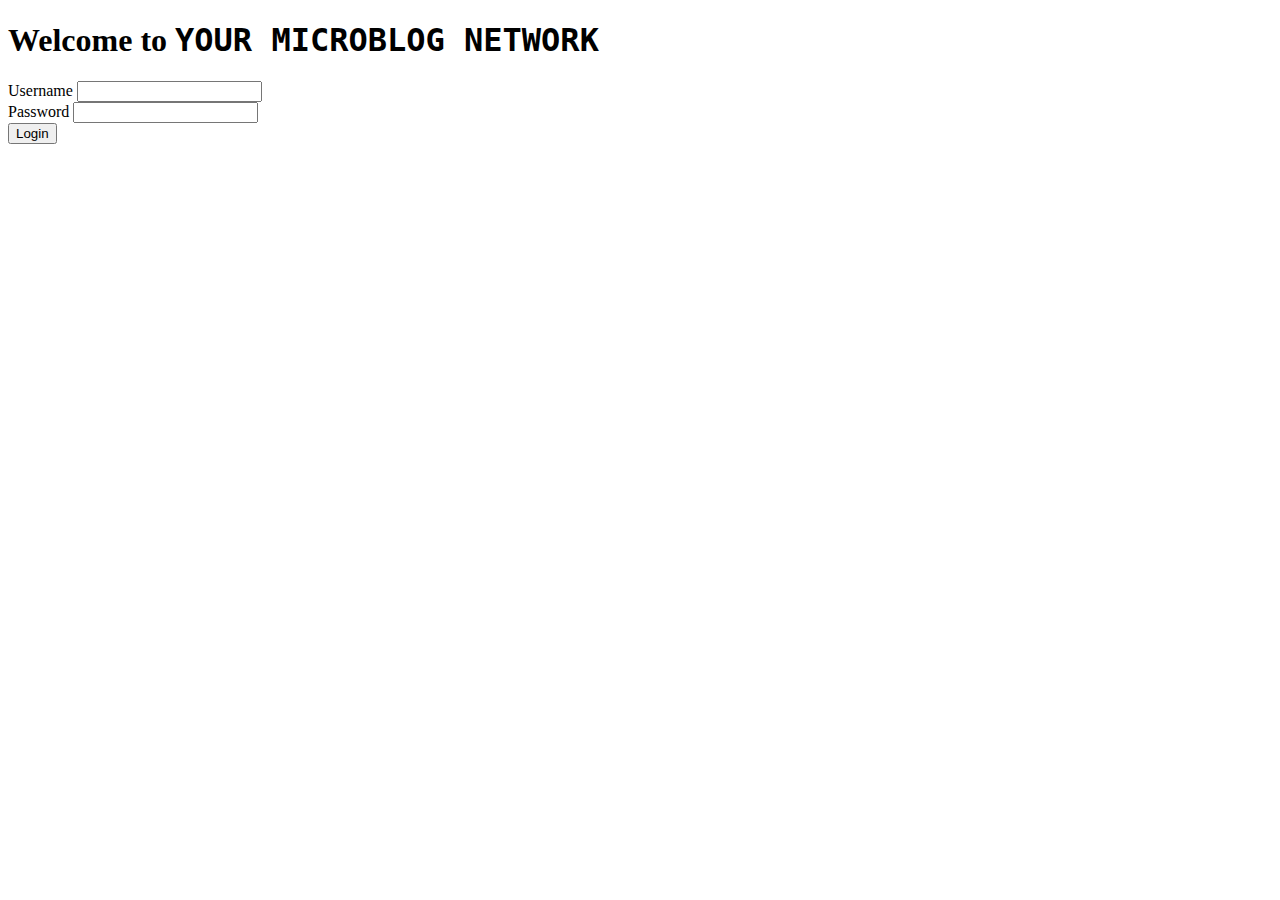
==== microbloglite-frontend/index.html @ 648cb11a "initial commit" ====
<!DOCTYPE html>
<html lang="en">
<head>
    <meta charset="UTF-8">
    <meta http-equiv="X-UA-Compatible" content="IE=edge">
    <meta name="viewport" content="width=device-width, initial-scale=1.0">

    <!-- Bootstrap -->
    <link href="https://cdn.jsdelivr.net/npm/bootstrap@5.3.0/dist/css/bootstrap.min.css" rel="stylesheet"
        integrity="sha384-9ndCyUaIbzAi2FUVXJi0CjmCapSmO7SnpJef0486qhLnuZ2cdeRhO02iuK6FUUVM" crossorigin="anonymous">
    <script src="https://cdn.jsdelivr.net/npm/bootstrap@5.3.0/dist/js/bootstrap.bundle.min.js"
        integrity="sha384-geWF76RCwLtnZ8qwWowPQNguL3RmwHVBC9FhGdlKrxdiJJigb/j/68SIy3Te4Bkz"
        crossorigin="anonymous"></script>

    <!-- Global CSS (CSS rules you want applied to all pages) -->
    <link rel="stylesheet" href="global.css">

    <!-- Page-specific CSS -->
    <link rel="stylesheet" href="landing.css">

    <title>Login to the Microblog Network!</title>

    <!-- Run BEFORE page is finished loading (before window.onload - don't add the `defer` attribute): -->
    <script src="./auth.js"></script>
    <script>
        // If the user IS logged in, redirect to posts.html
        if (isLoggedIn() === true) window.location.replace("posts.html");
    </script>
</head>
<body>

    <header>
        <h1>Welcome to <code>YOUR MICROBLOG NETWORK</code></h1>
    </header>

    <main>

        <form id="login">
            <div>
                <label for="username">Username</label>
                <input type="text" id="username" minlength="3">
            </div>

            <div>
                <label for="password">Password</label>
                <input type="password" id="password" minlength="6">
            </div>

            <button id="loginButton" type="submit">Login</button>
        </form>

    </main>

    <footer></footer>

    <!-- Page-specific code -->
    <script src="landing.js"></script>
</body>
</html>
---- microbloglite-frontend/global.css ----
/* Global CSS for all pages */

* {
    /* Sizing helper: See Workbook 1b, page 2-33. */
    box-sizing: border-box;

    /* 
       Vizualization helper: While styling or debugging your HTML & CSS, 
       uncomment the rule below to see all the boxes on your page more
       clearly! (Remove this outline before submitting: users won't 
       want to see it!)
    */
    /* outline: 1px dotted red; */
}

:root {
    font-size: 1rem;
}
---- microbloglite-frontend/landing.css ----
/* Landing Page CSS */
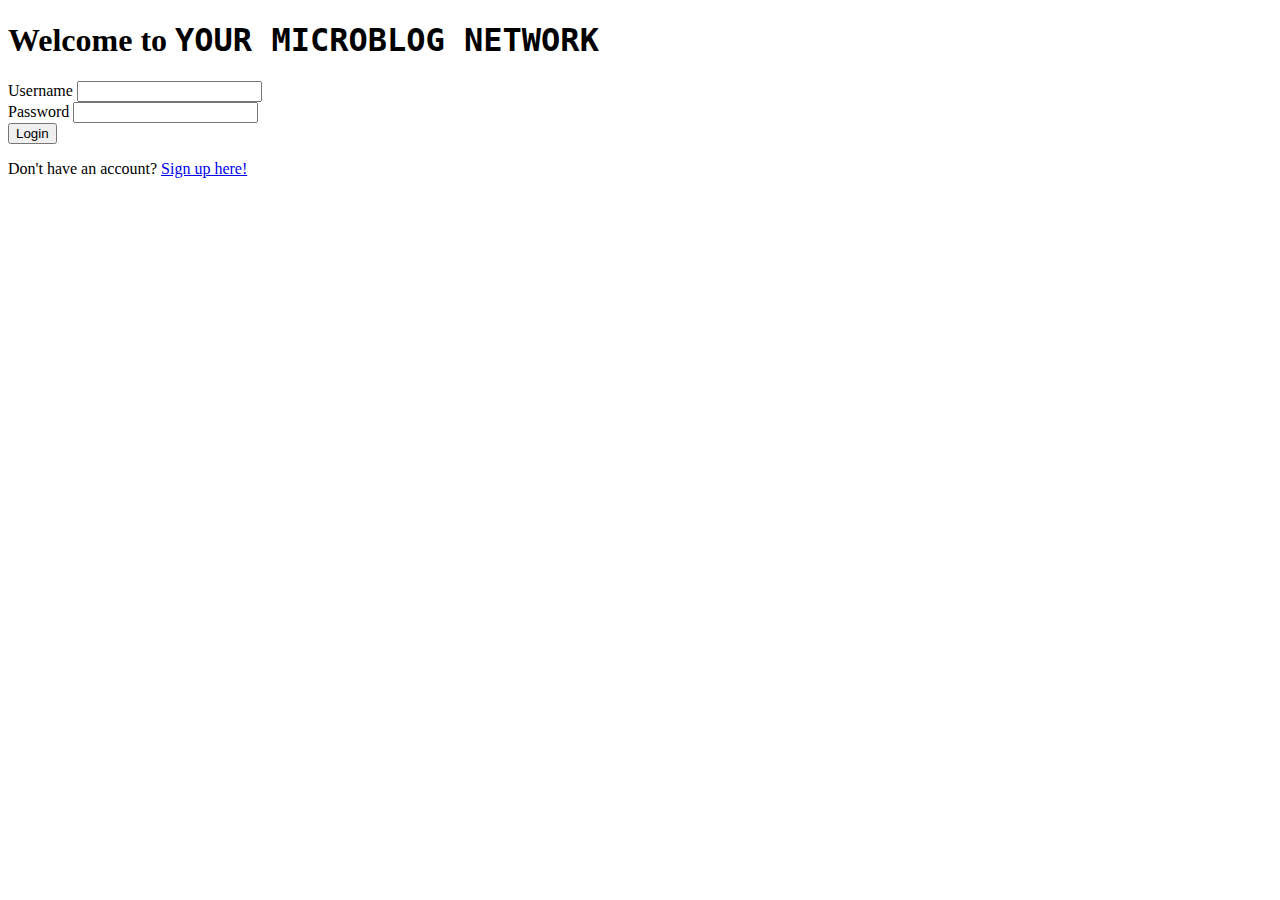
==== commit e1c1ba06: "doing register page" ====
--- a/microbloglite-frontend/index.html
+++ b/microbloglite-frontend/index.html
@@ -13,15 +13,15 @@
         crossorigin="anonymous"></script>
 
     <!-- Global CSS (CSS rules you want applied to all pages) -->
-    <link rel="stylesheet" href="global.css">
+    <link rel="stylesheet" href="styles/global.css" />
 
     <!-- Page-specific CSS -->
-    <link rel="stylesheet" href="landing.css">
+    <link rel="stylesheet" href="styles/posts.css" />
 
     <title>Login to the Microblog Network!</title>
 
     <!-- Run BEFORE page is finished loading (before window.onload - don't add the `defer` attribute): -->
-    <script src="./auth.js"></script>
+    <script src="scripts/auth.js"></script>
     <script>
         // If the user IS logged in, redirect to posts.html
         if (isLoggedIn() === true) window.location.replace("posts.html");
@@ -49,11 +49,12 @@
             <button id="loginButton" type="submit">Login</button>
         </form>
 
+        <p>Don't have an account? <a href="register.html">Sign up here!</a></p>
     </main>
 
     <footer></footer>
 
     <!-- Page-specific code -->
-    <script src="landing.js"></script>
+    <script src="scripts/landing.js"></script>
 </body>
 </html>--- a/microbloglite-frontend/styles/global.css
+++ b/microbloglite-frontend/styles/global.css
@@ -0,0 +1,18 @@
+/* Global CSS for all pages */
+
+* {
+    /* Sizing helper: See Workbook 1b, page 2-33. */
+    box-sizing: border-box;
+
+    /* 
+       Vizualization helper: While styling or debugging your HTML & CSS, 
+       uncomment the rule below to see all the boxes on your page more
+       clearly! (Remove this outline before submitting: users won't 
+       want to see it!)
+    */
+    /* outline: 1px dotted red; */
+}
+
+:root {
+    font-size: 1rem;
+}
--- a/microbloglite-frontend/styles/posts.css
+++ b/microbloglite-frontend/styles/posts.css
@@ -0,0 +1 @@
+/* Posts Page CSS */
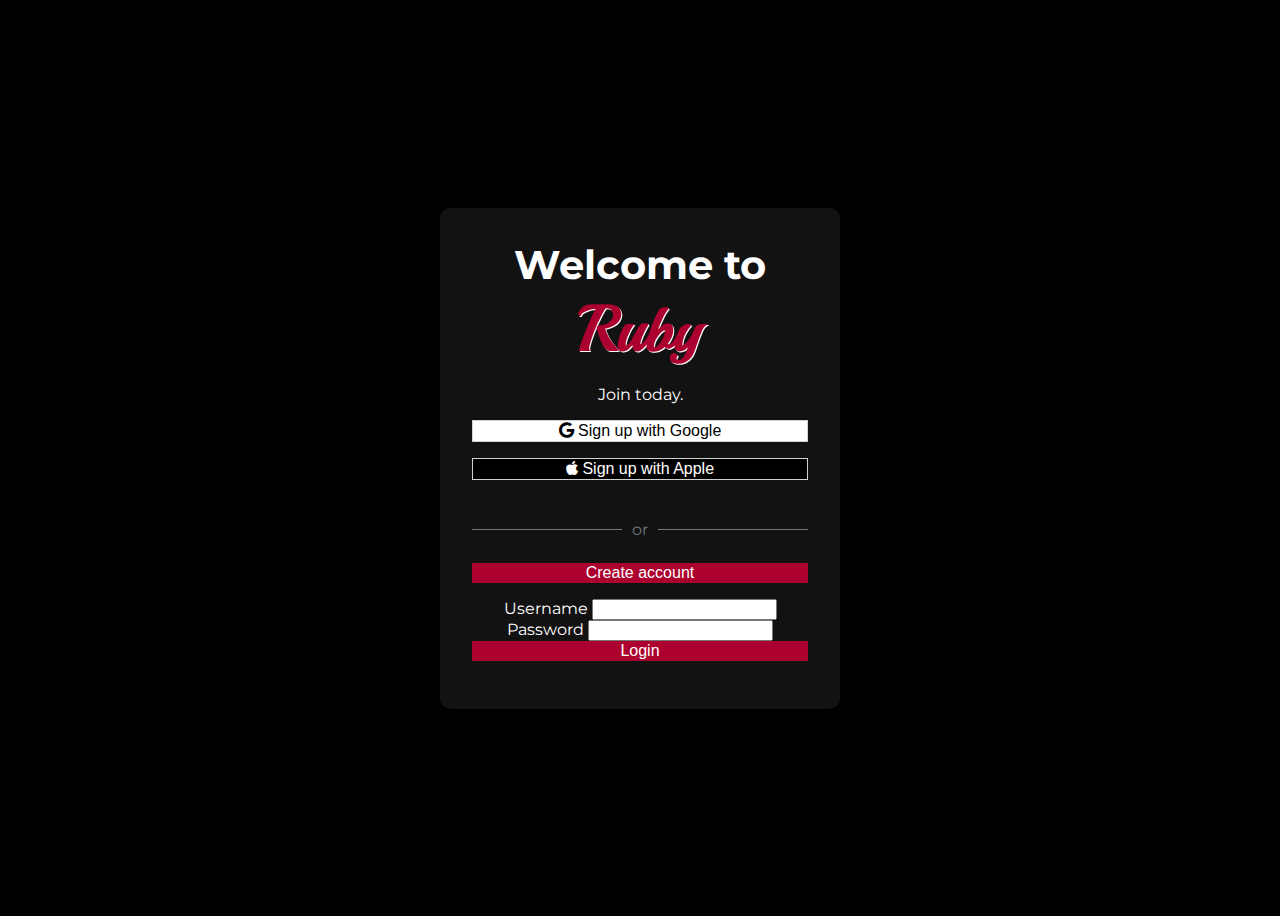
==== commit 2597cf14: "adding profile css and tightened up login page" ====
--- a/microbloglite-frontend/index.html
+++ b/microbloglite-frontend/index.html
@@ -1,60 +1,77 @@
 <!DOCTYPE html>
 <html lang="en">
-<head>
-    <meta charset="UTF-8">
-    <meta http-equiv="X-UA-Compatible" content="IE=edge">
-    <meta name="viewport" content="width=device-width, initial-scale=1.0">
+  <head>
+    <meta charset="UTF-8" />
+    <meta http-equiv="X-UA-Compatible" content="IE=edge" />
+    <meta name="viewport" content="width=device-width, initial-scale=1.0" />
 
-    <!-- Bootstrap -->
-    <link href="https://cdn.jsdelivr.net/npm/bootstrap@5.3.0/dist/css/bootstrap.min.css" rel="stylesheet"
-        integrity="sha384-9ndCyUaIbzAi2FUVXJi0CjmCapSmO7SnpJef0486qhLnuZ2cdeRhO02iuK6FUUVM" crossorigin="anonymous">
-    <script src="https://cdn.jsdelivr.net/npm/bootstrap@5.3.0/dist/js/bootstrap.bundle.min.js"
-        integrity="sha384-geWF76RCwLtnZ8qwWowPQNguL3RmwHVBC9FhGdlKrxdiJJigb/j/68SIy3Te4Bkz"
-        crossorigin="anonymous"></script>
+    <!-- Bootstrap CSS -->
+    <link
+      href="https://cdn.jsdelivr.net/npm/bootstrap@5.3.0/dist/css/bootstrap.min.css"
+      rel="stylesheet"
+      integrity="sha384-9ndCyUaIbzAi2FUVXJi0CjmCapSmO7SnpJef0486qhLnuZ2cdeRhO02iuK6FUUVM"
+      crossorigin="anonymous"
+    />
 
-    <!-- Global CSS (CSS rules you want applied to all pages) -->
+    <!-- Font Awesome for Icons -->
+    <link href="https://cdnjs.cloudflare.com/ajax/libs/font-awesome/6.0.0-beta3/css/all.min.css" rel="stylesheet" />
+
+    <!-- Global CSS -->
     <link rel="stylesheet" href="styles/global.css" />
+    <!-- Page-specific CSS -->
+    <link rel="stylesheet" href="styles/landing.css" />
 
-    <!-- Page-specific CSS -->
-    <link rel="stylesheet" href="styles/posts.css" />
+    <title>Welcome to Ruby!</title>
 
-    <title>Login to the Microblog Network!</title>
-
-    <!-- Run BEFORE page is finished loading (before window.onload - don't add the `defer` attribute): -->
+    <!-- Run BEFORE page is finished loading -->
     <script src="scripts/auth.js"></script>
     <script>
-        // If the user IS logged in, redirect to posts.html
-        if (isLoggedIn() === true) window.location.replace("posts.html");
+      // If the user IS logged in, redirect to posts.html
+      if (isLoggedIn() === true) window.location.replace("posts.html");
     </script>
-</head>
-<body>
+  </head>
 
-    <header>
-        <h1>Welcome to <code>YOUR MICROBLOG NETWORK</code></h1>
-    </header>
-
+  <body>
     <main>
 
-        <form id="login">
-            <div>
-                <label for="username">Username</label>
-                <input type="text" id="username" minlength="3">
-            </div>
+      <div class="form-container">
+        <h1></h1>
+        <p class="mb-4">Join today.</p>
 
-            <div>
-                <label for="password">Password</label>
-                <input type="password" id="password" minlength="6">
-            </div>
+        <button class="btn btn-custom btn-google"><i class="fab fa-google me-2"></i> Sign up with Google</button>
 
-            <button id="loginButton" type="submit">Login</button>
+    
+        <button class="btn btn-custom btn-apple"><i class="fab fa-apple me-2"></i> Sign up with Apple</button>
+
+        
+        <div class="divider">
+          <span>or</span>
+        </div>
+
+     
+        <button type="button" class="btn btn-custom btn-primary" onclick="window.location.href='register.html'">
+          Create account
+        </button>
+
+   
+        <form id="login" class="mt-3">
+          <div class="mb-3 text-start">
+            <label for="username" class="form-label">Username</label>
+            <input type="text" id="username" class="form-control" minlength="3" required />
+          </div>
+
+          <div class="mb-3 text-start">
+            <label for="password" class="form-label">Password</label>
+            <input type="password" id="password" class="form-control" minlength="6" required />
+          </div>
+
+          <button id="loginButton" type="submit" class="btn btn-success btn-custom">Login</button>
         </form>
 
-        <p>Don't have an account? <a href="register.html">Sign up here!</a></p>
+      </div>
     </main>
 
-    <footer></footer>
-
-    <!-- Page-specific code -->
+    <!-- Page-specific JS -->
     <script src="scripts/landing.js"></script>
-</body>
-</html>+  </body>
+</html>
--- a/microbloglite-frontend/styles/global.css
+++ b/microbloglite-frontend/styles/global.css
@@ -1,18 +1,44 @@
+@import url('https://fonts.googleapis.com/css2?family=Montserrat:ital,wght@0,100..900;1,100..900&family=Playball&display=swap');
+
+
 /* Global CSS for all pages */
 
 * {
-    /* Sizing helper: See Workbook 1b, page 2-33. */
-    box-sizing: border-box;
+  /* Sizing helper: See Workbook 1b, page 2-33. */
+  box-sizing: border-box;
 
-    /* 
+  /* 
        Vizualization helper: While styling or debugging your HTML & CSS, 
        uncomment the rule below to see all the boxes on your page more
        clearly! (Remove this outline before submitting: users won't 
        want to see it!)
     */
-    /* outline: 1px dotted red; */
+  /* outline: 1px dotted red; */
 }
 
 :root {
-    font-size: 1rem;
+  font-size: 1rem;
 }
+
+body {
+        background-color: #000;
+        color: #fff;
+        height: 100vh;
+        display: flex;
+        justify-content: center;
+        align-items: center;
+        text-align: center;
+        font-family: "Montserrat", serif !important;
+  font-weight: 400;
+  font-style: normal;
+      }
+
+.btn-custom {
+    background-color: #ac012e ; 
+    color: #fff ; 
+    border: none ; 
+  }
+
+  .btn-custom:hover {
+    background-color: #4d0114 !important; 
+  }--- a/microbloglite-frontend/styles/landing.css
+++ b/microbloglite-frontend/styles/landing.css
@@ -0,0 +1,103 @@
+/* Landing Page CSS */
+  .welcome-text {
+      font-family: Arial, sans-serif;
+      font-size: 3rem;
+      color: white;
+      font-weight: 400;
+    }
+
+    body {
+            background-color: #000;
+            color: #fff;
+            font-family: Arial, sans-serif;
+        }
+
+        main {
+            display: flex;
+            justify-content: center;
+            align-items: center;
+            height: 100vh;
+        }
+
+        .form-container {
+            background-color: #121212;
+            padding: 2rem;
+            border-radius: 10px;
+            box-shadow: 0 4px 6px rgba(0, 0, 0, 0.5);
+            max-width: 400px;
+            width: 100%;
+            text-align: center;
+        }
+
+        .btn-custom {
+            margin-bottom: 1rem;
+            width: 100%;
+            font-size: 1rem;
+        }
+
+        .btn-google {
+            background-color: #ffffff;
+            color: #000;
+            border: 1px solid #d1d1d1;
+        }
+
+        .btn-apple {
+            background-color: #000;
+            color: #fff;
+            border: 1px solid #d1d1d1;
+        }
+
+        .divider {
+            margin: 1.5rem 0;
+            display: flex;
+            align-items: center;
+        }
+
+        .divider::before,
+        .divider::after {
+            content: "";
+            flex: 1;
+            height: 1px;
+            background: #6c757d;
+        }
+
+        .divider span {
+            margin: 0 10px;
+            color: #6c757d;
+        }
+
+        p a {
+            color: #1da1f2;
+            text-decoration: none;
+        }
+
+        p a:hover {
+            text-decoration: underline;
+        }
+
+        
+      h1 {
+        margin: 0;
+        font-size: 2.5rem;
+        font-family: 'DM Serif Text', serif; 
+      }
+
+      h1::before {
+        content: "Welcome to";
+        display: block;
+        color: #fff;
+        font-size: 2.5rem;
+        font-family: 'Montserrat', serif;
+      }
+
+      h1::after {
+        content: "Ruby";
+        display: block;
+        font-family: 'Playball', cursive; 
+        font-size: 4rem;
+        color: #ac012e; 
+        text-shadow:
+       
+          1px 1px 0 #fff;   
+      }
+
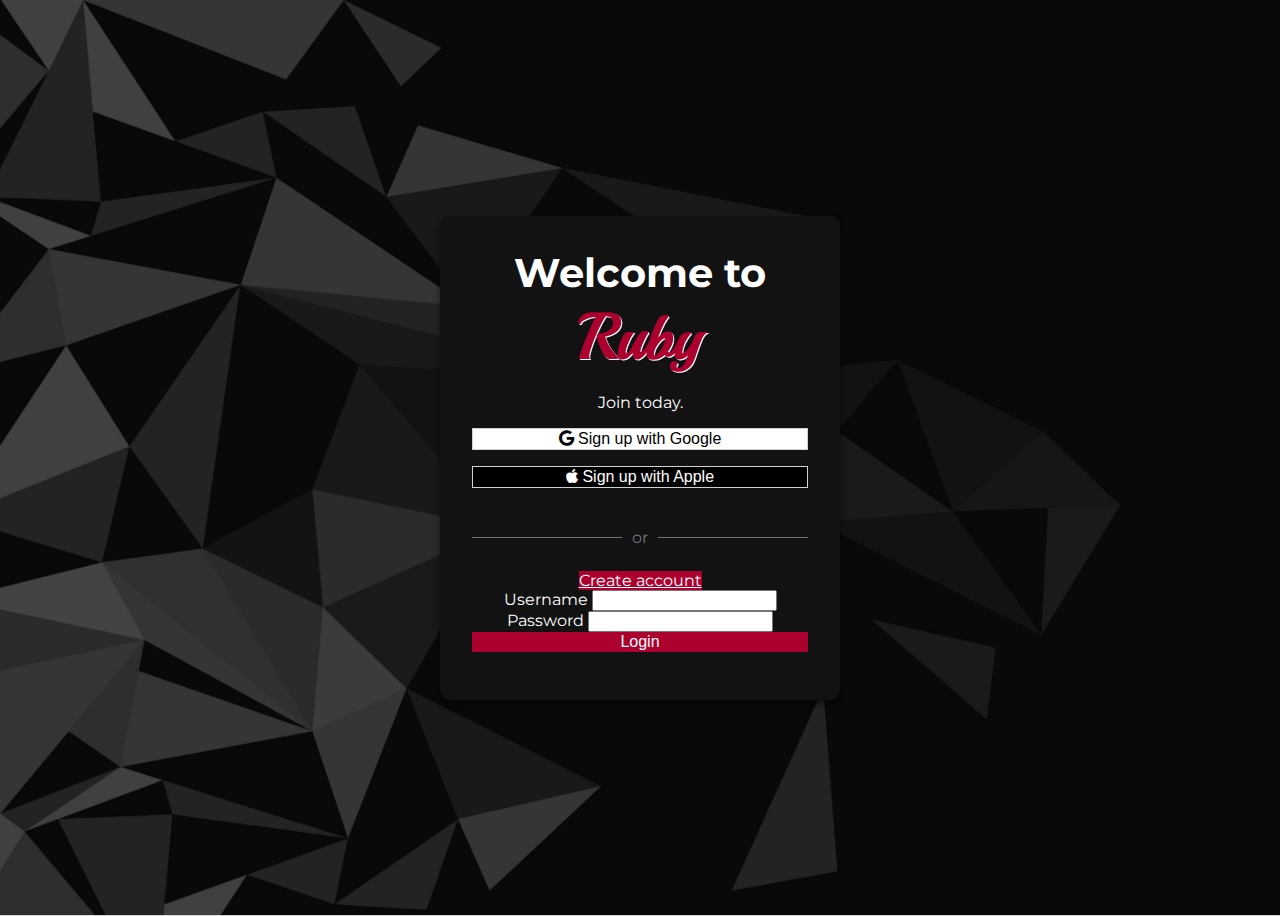
==== commit 33848246: "did a few tweaks and finishing register page" ====
--- a/microbloglite-frontend/index.html
+++ b/microbloglite-frontend/index.html
@@ -5,7 +5,7 @@
     <meta http-equiv="X-UA-Compatible" content="IE=edge" />
     <meta name="viewport" content="width=device-width, initial-scale=1.0" />
 
-    <!-- Bootstrap CSS -->
+    <!-- bootstrap CSS -->
     <link
       href="https://cdn.jsdelivr.net/npm/bootstrap@5.3.0/dist/css/bootstrap.min.css"
       rel="stylesheet"
@@ -13,12 +13,11 @@
       crossorigin="anonymous"
     />
 
-    <!-- Font Awesome for Icons -->
+    <!-- font awesome for google/apple icons -->
     <link href="https://cdnjs.cloudflare.com/ajax/libs/font-awesome/6.0.0-beta3/css/all.min.css" rel="stylesheet" />
 
-    <!-- Global CSS -->
+    <!-- global and page specifc CSS -->
     <link rel="stylesheet" href="styles/global.css" />
-    <!-- Page-specific CSS -->
     <link rel="stylesheet" href="styles/landing.css" />
 
     <title>Welcome to Ruby!</title>
@@ -33,27 +32,23 @@
 
   <body>
     <main>
-
-      <div class="form-container">
+      <div class="form-container outline shadow-5-m">
         <h1></h1>
         <p class="mb-4">Join today.</p>
 
         <button class="btn btn-custom btn-google"><i class="fab fa-google me-2"></i> Sign up with Google</button>
 
-    
         <button class="btn btn-custom btn-apple"><i class="fab fa-apple me-2"></i> Sign up with Apple</button>
 
-        
         <div class="divider">
           <span>or</span>
         </div>
 
-     
-        <button type="button" class="btn btn-custom btn-primary" onclick="window.location.href='register.html'">
-          Create account
-        </button>
+          <a class="btn btn-custom" target="_blank" href="register.html">
+             Create account
+          </a>
+        
 
-   
         <form id="login" class="mt-3">
           <div class="mb-3 text-start">
             <label for="username" class="form-label">Username</label>
@@ -67,7 +62,6 @@
 
           <button id="loginButton" type="submit" class="btn btn-success btn-custom">Login</button>
         </form>
-
       </div>
     </main>
 
--- a/microbloglite-frontend/styles/global.css
+++ b/microbloglite-frontend/styles/global.css
@@ -21,7 +21,10 @@
 }
 
 body {
-        background-color: #000;
+ background-image: url("../images/rubybackground.jpg");       
+  background-size: cover; 
+  background-repeat: no-repeat; 
+  background-position: center center; 
         color: #fff;
         height: 100vh;
         display: flex;
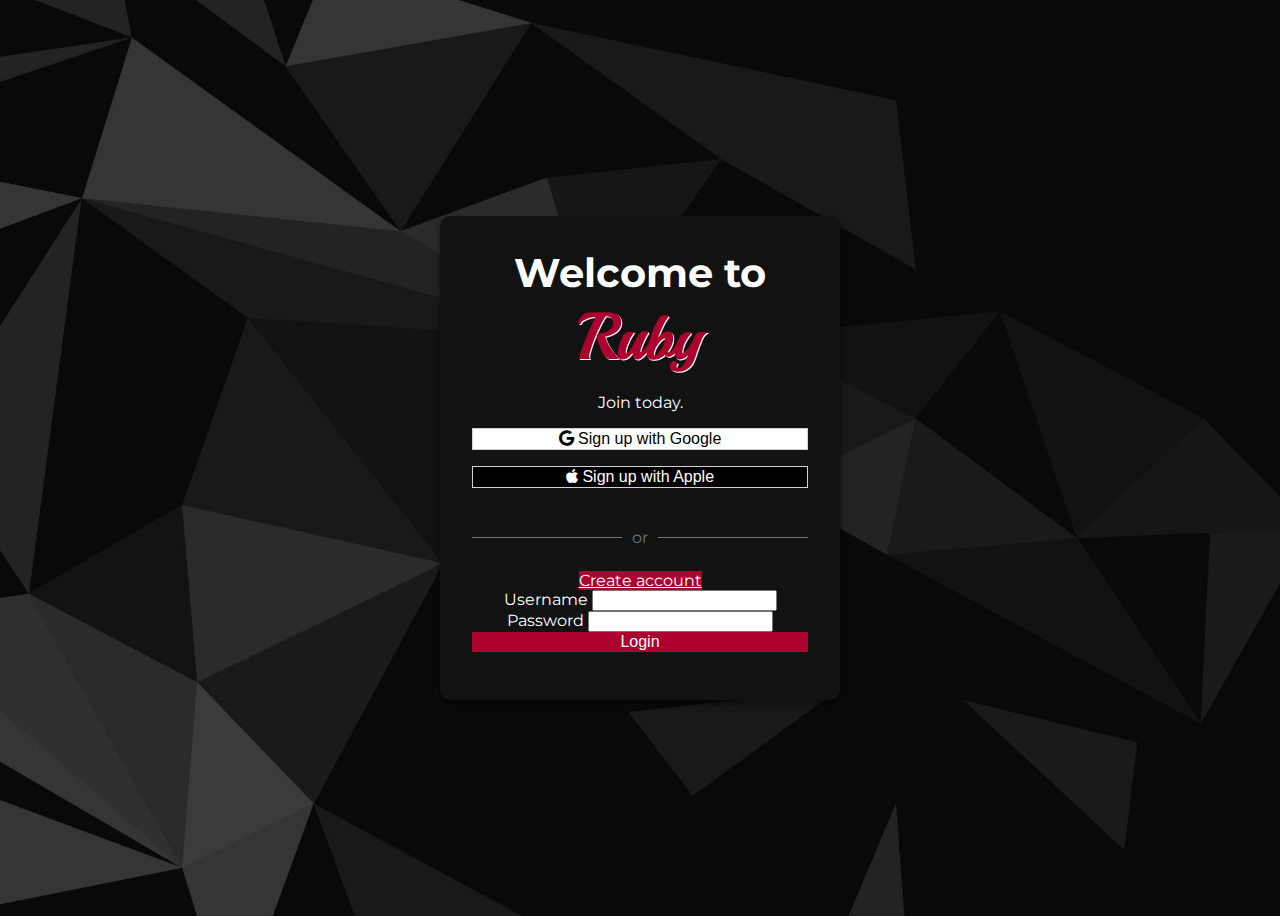
==== commit 27a247c7: "final tweaks" ====
--- a/microbloglite-frontend/index.html
+++ b/microbloglite-frontend/index.html
@@ -60,7 +60,7 @@
             <input type="password" id="password" class="form-control" minlength="6" required />
           </div>
 
-          <button id="loginButton" type="submit" class="btn btn-success btn-custom">Login</button>
+          <button id="loginButton" type="submit" class="btn btn-success btn-custom" onclick="loginForm.onsubmit">Login</button>
         </form>
       </div>
     </main>
--- a/microbloglite-frontend/styles/global.css
+++ b/microbloglite-frontend/styles/global.css
@@ -1,5 +1,4 @@
-@import url('https://fonts.googleapis.com/css2?family=Montserrat:ital,wght@0,100..900;1,100..900&family=Playball&display=swap');
-
+@import url("https://fonts.googleapis.com/css2?family=Montserrat:ital,wght@0,100..900;1,100..900&family=Playball&display=swap");
 
 /* Global CSS for all pages */
 
@@ -20,7 +19,7 @@
   font-size: 1rem;
 }
 
-body {
+/* body {
  background-image: url("../images/rubybackground.jpg");       
   background-size: cover; 
   background-repeat: no-repeat; 
@@ -44,4 +43,45 @@
 
   .btn-custom:hover {
     background-color: #4d0114 !important; 
-  }+  } */
+
+body {
+  height: 100vh;
+  /* background: linear-gradient(-45deg, red, black, grey); */
+  background-image: url("../images/rubybackground.jpg");
+  background-size: 150% 150%;
+  animation: bg 12s ease infinite;
+  background-position: center center; 
+        color: #fff;
+        height: 100vh;
+        display: flex;
+        justify-content: center;
+        align-items: center;
+        text-align: center;
+        font-family: "Montserrat", serif !important;
+  font-weight: 400;
+  font-style: normal;
+      
+}
+
+@keyframes bg {
+  0% {
+    background-position: 0% 50%;
+  }
+  50% {
+    background-position: 100% 100%;
+  }
+  100% {
+    background-position: 0% 50%;
+  }
+}
+
+.btn-custom {
+    background-color: #ac012e ; 
+    color: #fff ; 
+    border: none ; 
+  }
+
+  .btn-custom:hover {
+    background-color: #4d0114 !important; 
+  } 